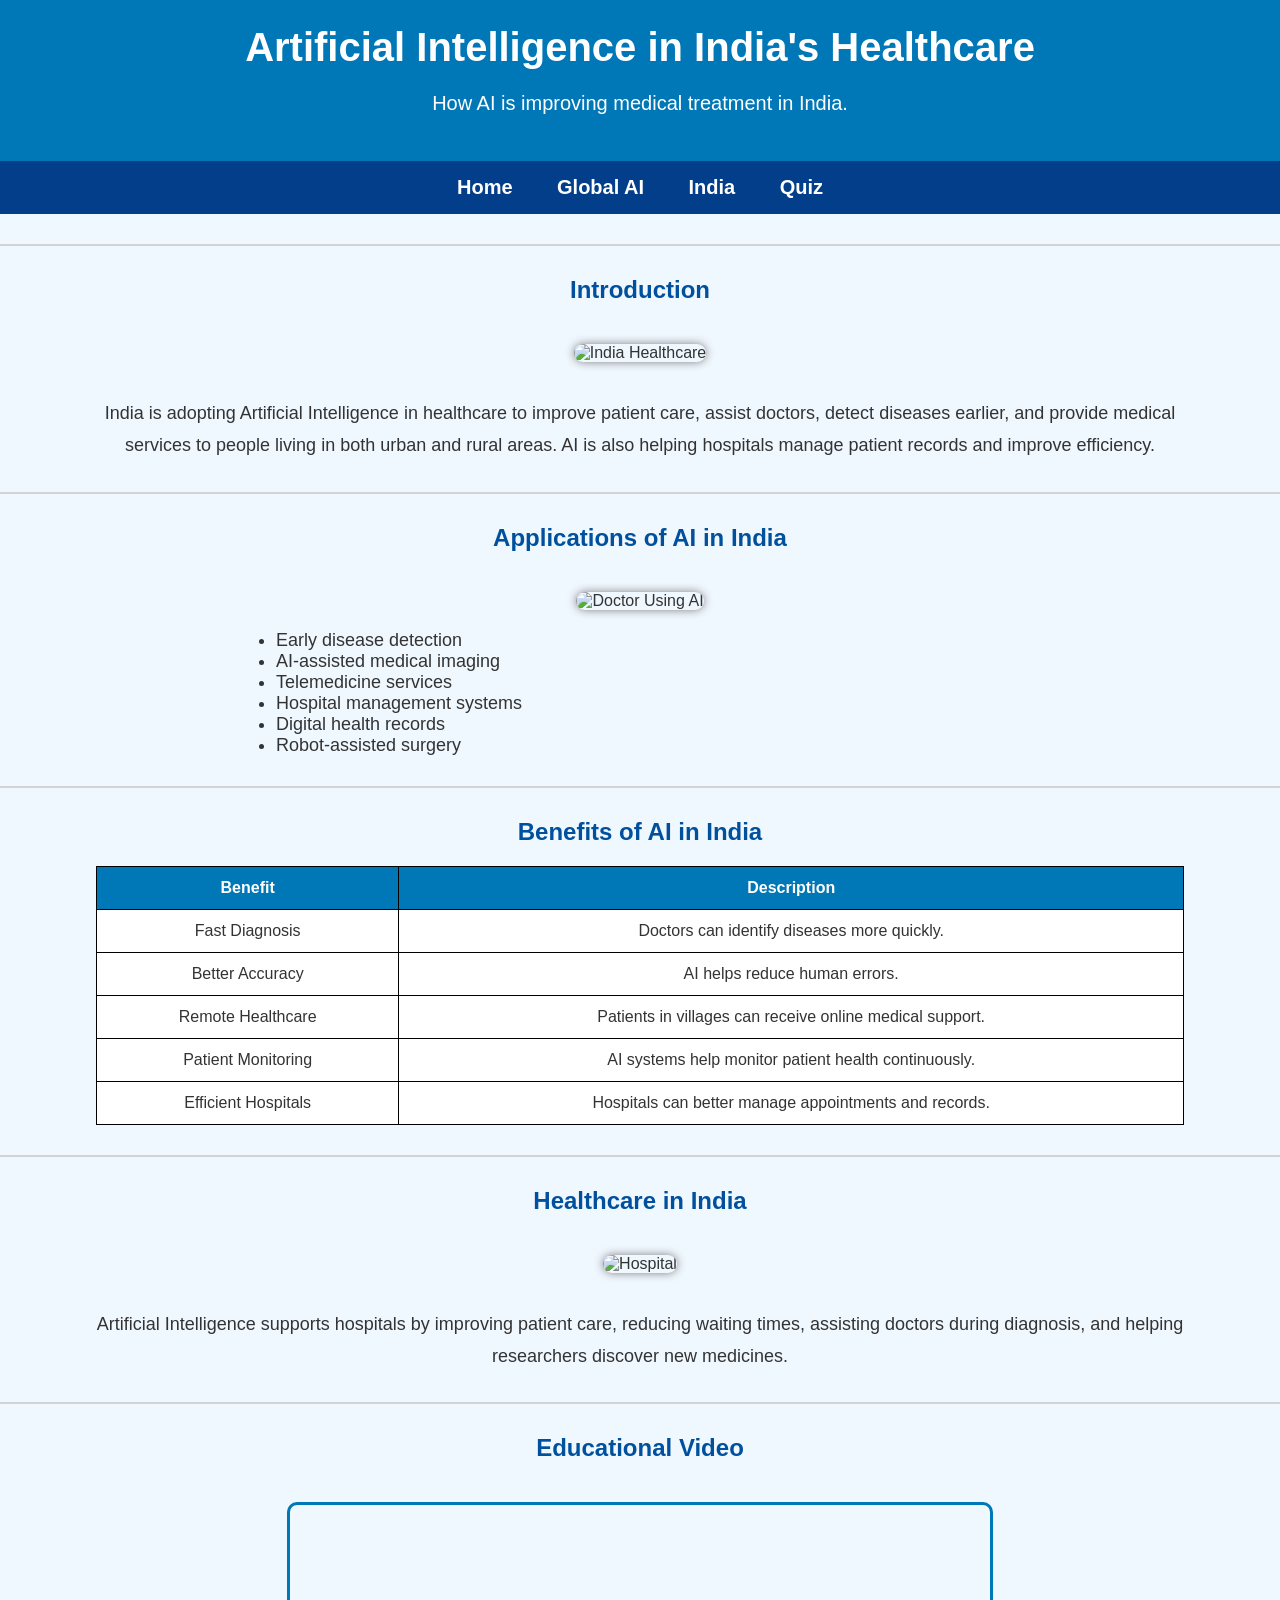
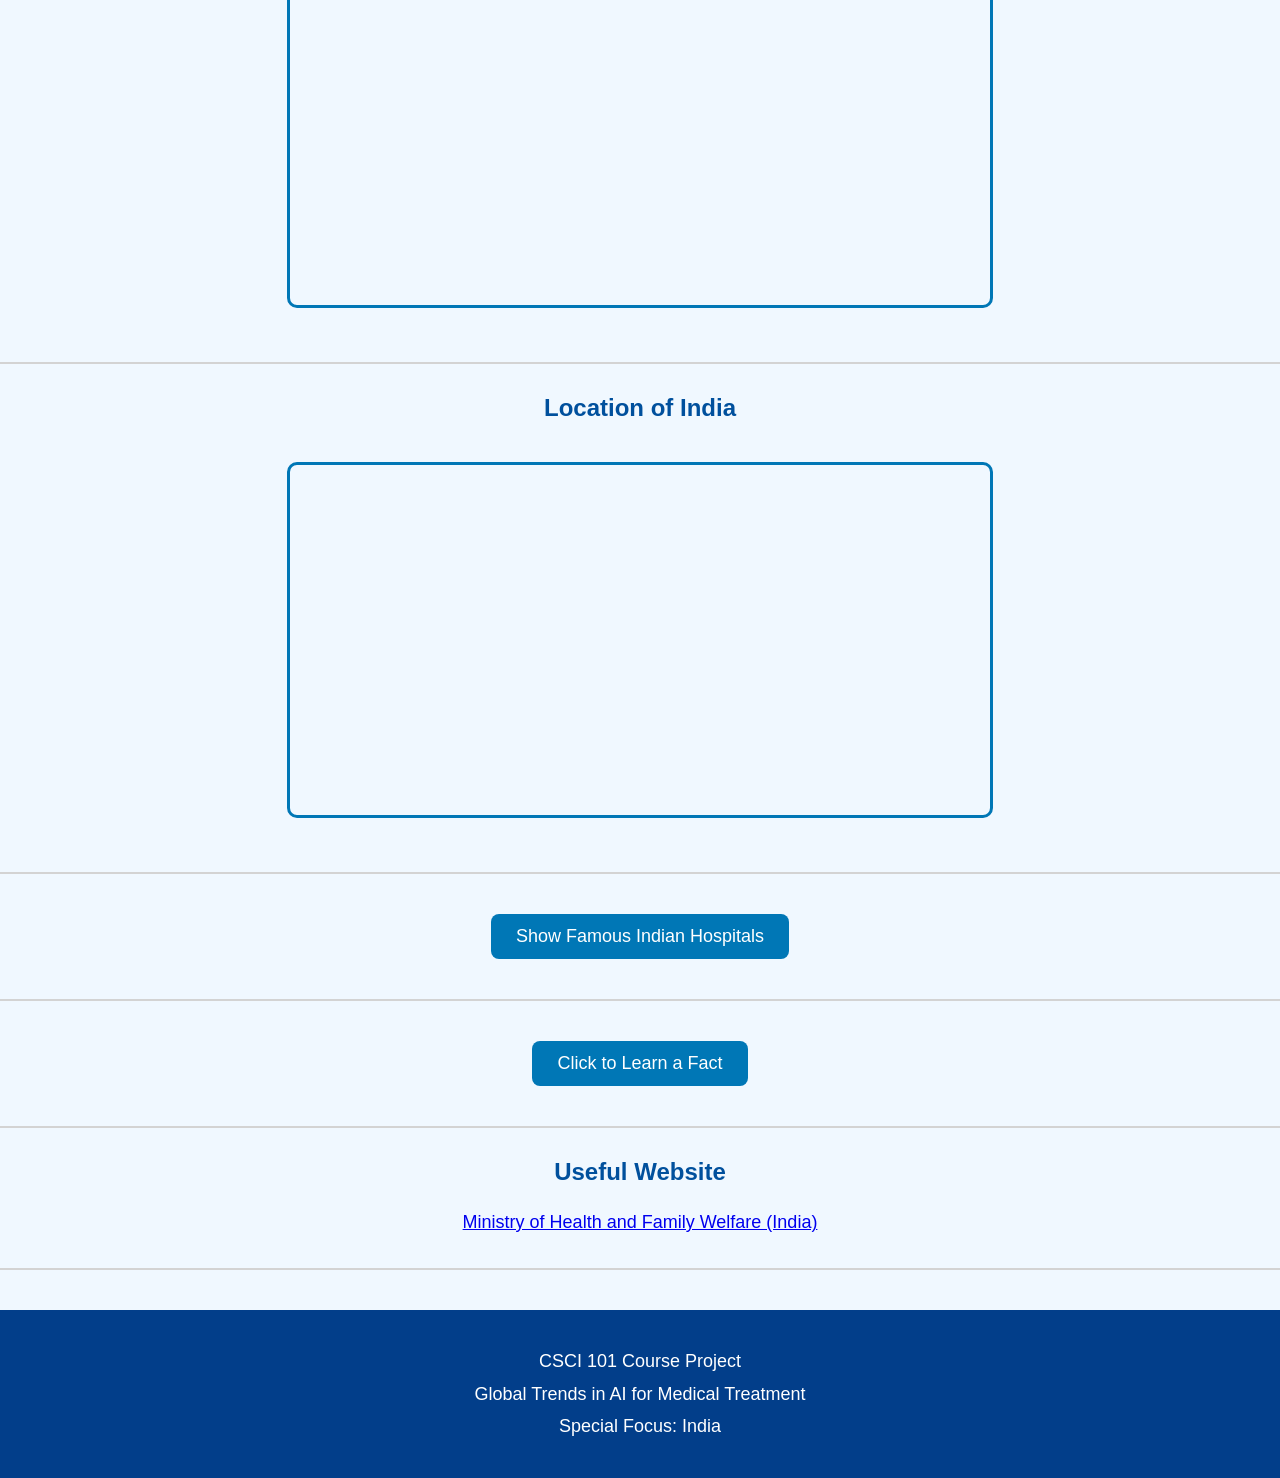
==== india.html @ 5dca1340 "Add files via upload" ====
<!DOCTYPE html>
<html lang="en">

<head>

<meta charset="UTF-8">
<meta name="viewport" content="width=device-width, initial-scale=1.0">

<title>AI in India</title>

<link rel="stylesheet" href="style.css">

</head>

<body>

<header>

<h1>Artificial Intelligence in India's Healthcare</h1>

<p>How AI is improving medical treatment in India.</p>

</header>

<nav>

<a href="index.html">Home</a>
<a href="global.html">Global AI</a>
<a href="india.html">India</a>
<a href="quiz.html">Quiz</a>

</nav>

<hr>

<h2>Introduction</h2>

<img src="images/india-healthcare.jpg" alt="India Healthcare" width="700">

<p>

India is adopting Artificial Intelligence in healthcare to improve patient care,
assist doctors, detect diseases earlier, and provide medical services to people
living in both urban and rural areas. AI is also helping hospitals manage patient
records and improve efficiency.

</p>

<hr>

<h2>Applications of AI in India</h2>

<img src="images/doctor.jpg" alt="Doctor Using AI" width="500">

<ul>

<li>Early disease detection</li>
<li>AI-assisted medical imaging</li>
<li>Telemedicine services</li>
<li>Hospital management systems</li>
<li>Digital health records</li>
<li>Robot-assisted surgery</li>

</ul>

<hr>

<h2>Benefits of AI in India</h2>

<table border="1" width="80%" align="center">

<tr>

<th>Benefit</th>
<th>Description</th>

</tr>

<tr>

<td>Fast Diagnosis</td>
<td>Doctors can identify diseases more quickly.</td>

</tr>

<tr>

<td>Better Accuracy</td>
<td>AI helps reduce human errors.</td>

</tr>

<tr>

<td>Remote Healthcare</td>
<td>Patients in villages can receive online medical support.</td>

</tr>

<tr>

<td>Patient Monitoring</td>
<td>AI systems help monitor patient health continuously.</td>

</tr>

<tr>

<td>Efficient Hospitals</td>
<td>Hospitals can better manage appointments and records.</td>

</tr>

</table>

<hr>

<h2>Healthcare in India</h2>

<img src="images/hospital.jpg" alt="Hospital" width="600">

<p>

Artificial Intelligence supports hospitals by improving patient care,
reducing waiting times, assisting doctors during diagnosis,
and helping researchers discover new medicines.

</p>

<hr>

<h2>Educational Video</h2>

<iframe

width="700"
height="400"

src="https://www.youtube.com/embed/5q87K1WaoFI"

title="AI in India"

allowfullscreen>

</iframe>

<hr>

<h2>Location of India</h2>

<iframe

src="https://www.google.com/maps?q=India&output=embed"

width="700"

height="350">

</iframe>

<hr>

<button onclick="showHospitals()">

Show Famous Indian Hospitals

</button>

<p id="hospitals"></p>

<hr>

<button onclick="indiaQuiz()">

Click to Learn a Fact

</button>

<p id="fact"></p>

<hr>

<h2>Useful Website</h2>

<p>

<a href="https://www.mohfw.gov.in" target="_blank">

Ministry of Health and Family Welfare (India)

</a>

</p>

<hr>

<footer>

<p>

CSCI 101 Course Project<br>

Global Trends in AI for Medical Treatment<br>

Special Focus: India

</p>

</footer>

<script src="script.js"></script>

</body>

</html>
---- style.css ----
/* ===========================
   AI Medical Project CSS
=========================== */

body{

    font-family: Arial, Helvetica, sans-serif;
    background-color:#f0f8ff;
    margin:0;
    padding:0;
    text-align:center;
    color:#333333;

}

header{

    background-color:#0077b6;
    color:white;
    padding:25px;

}

header h1{

    margin:0;
    font-size:40px;

}

header p{

    font-size:20px;

}

nav{

    background-color:#023e8a;
    padding:15px;

}

nav a{

    color:white;
    text-decoration:none;
    font-size:20px;
    margin:20px;
    font-weight:bold;

}

nav a:hover{

    color:yellow;

}

h2{

    color:#00509d;
    margin-top:30px;

}

p{

    font-size:18px;
    line-height:1.8;
    width:85%;
    margin:auto;
    margin-top:15px;
    margin-bottom:15px;

}

ul{

    width:60%;
    margin:auto;
    text-align:left;
    font-size:18px;

}

ol{

    width:60%;
    margin:auto;
    text-align:left;
    font-size:18px;

}

table{

    border-collapse:collapse;
    margin:auto;
    margin-top:20px;
    margin-bottom:20px;
    width:85%;

}

table th{

    background-color:#0077b6;
    color:white;
    padding:12px;
    border:1px solid black;

}

table td{

    padding:12px;
    border:1px solid black;
    background-color:white;

}

img{

    margin-top:20px;
    margin-bottom:20px;
    border-radius:12px;
    box-shadow:0px 0px 10px gray;
    max-width:90%;

}

button{

    background-color:#0077b6;
    color:white;
    padding:12px 25px;
    font-size:18px;
    border:none;
    border-radius:8px;
    cursor:pointer;
    margin:10px;

}

button:hover{

    background-color:#0096c7;

}

iframe{

    margin-top:20px;
    margin-bottom:20px;
    border:3px solid #0077b6;
    border-radius:10px;

}

input[type="radio"]{

    margin-top:10px;
    margin-bottom:10px;

}

#demo,
#countries,
#hospitals,
#fact,
#answer1,
#answer2,
#answer3,
#answer4,
#answer5{

    font-size:22px;
    color:green;
    font-weight:bold;
    margin-top:20px;

}

footer{

    background-color:#023e8a;
    color:white;
    padding:20px;
    margin-top:40px;

}

footer p{

    color:white;
    width:100%;

}

hr{

    margin-top:30px;
    margin-bottom:30px;
    border:1px solid lightgray;

}
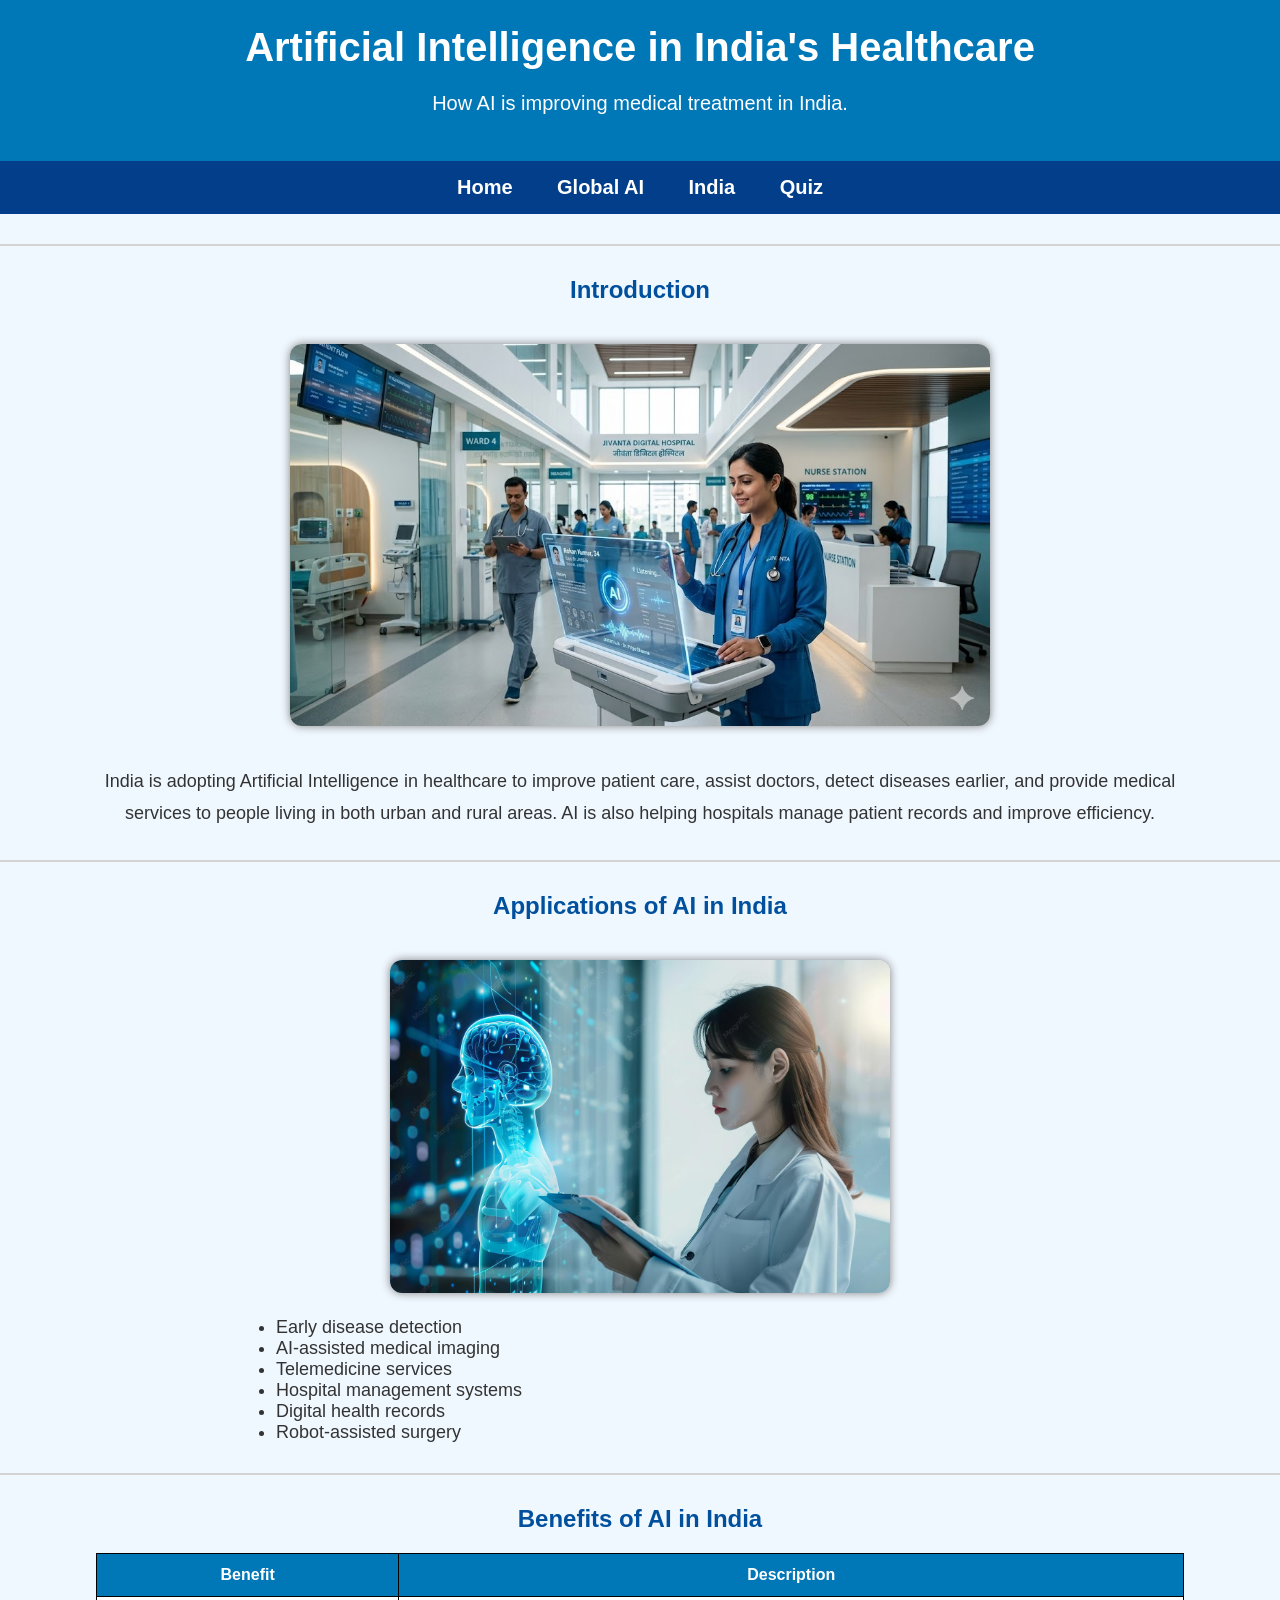
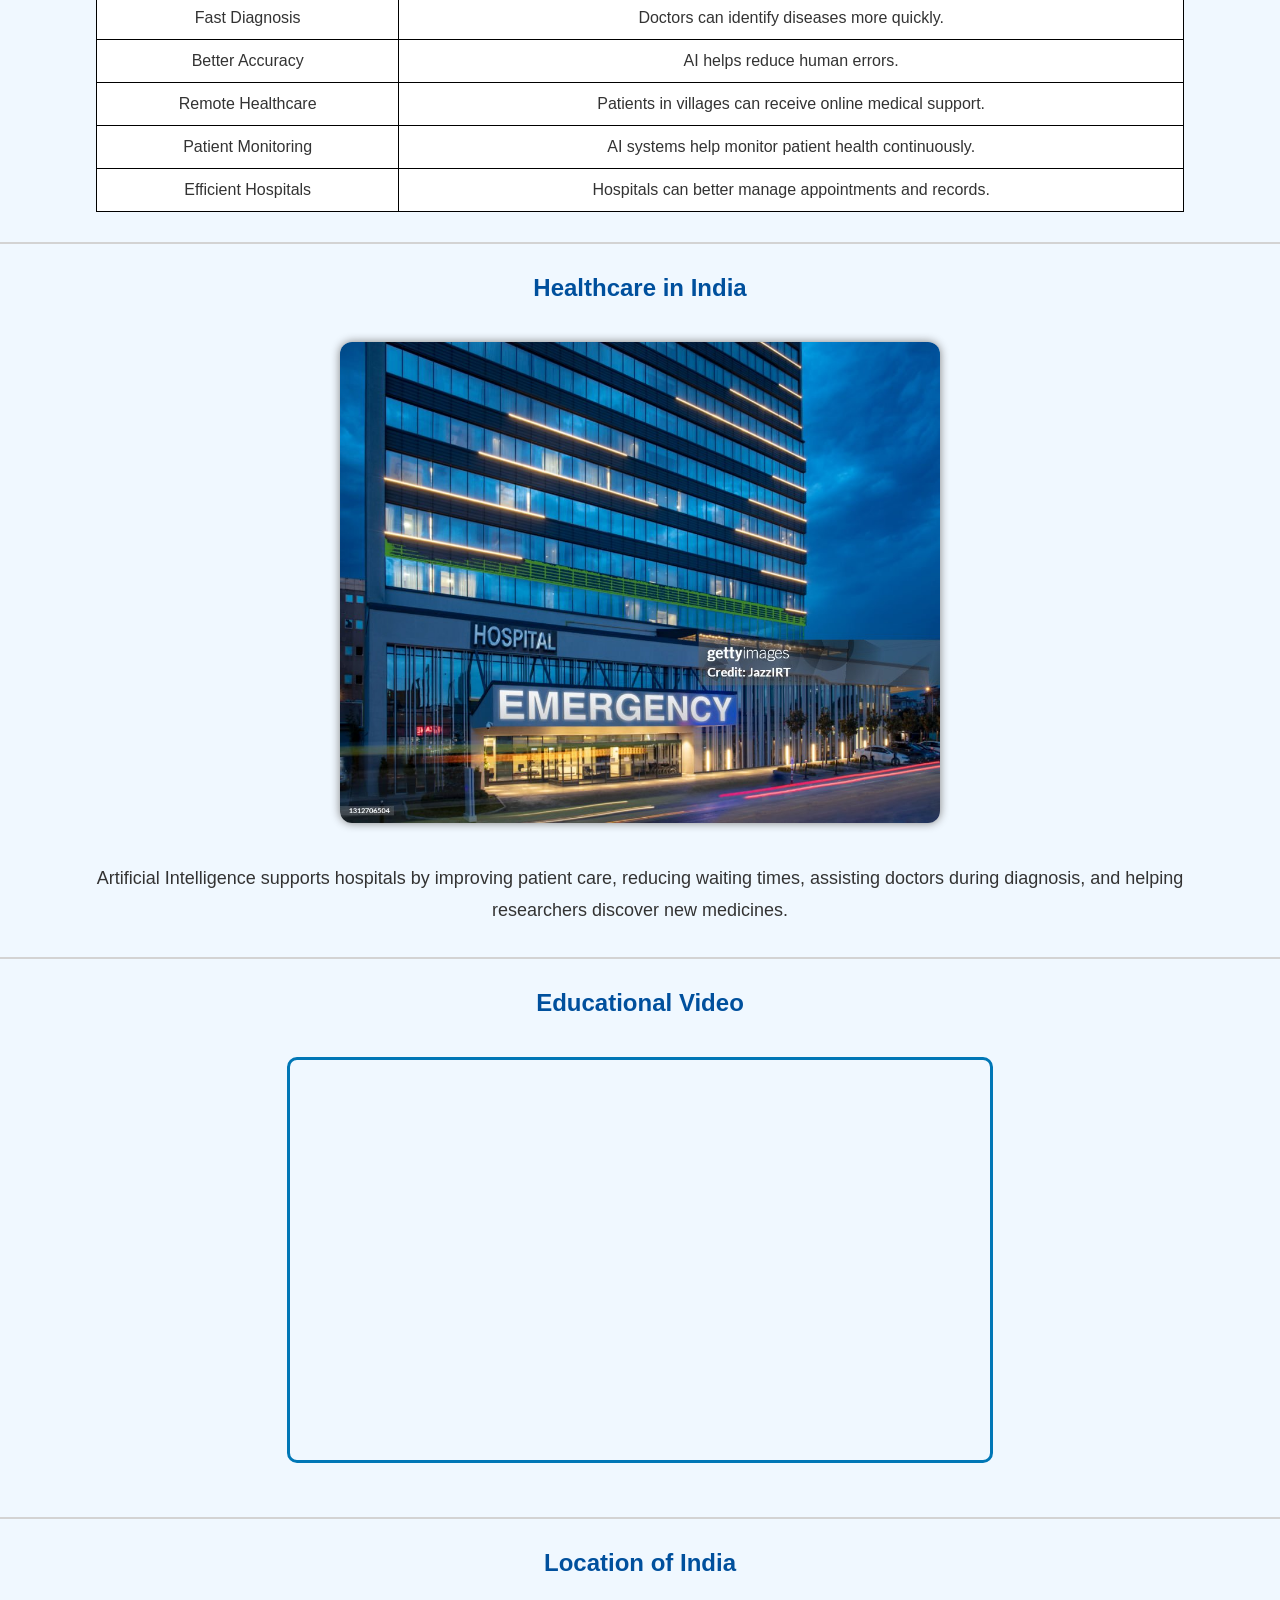
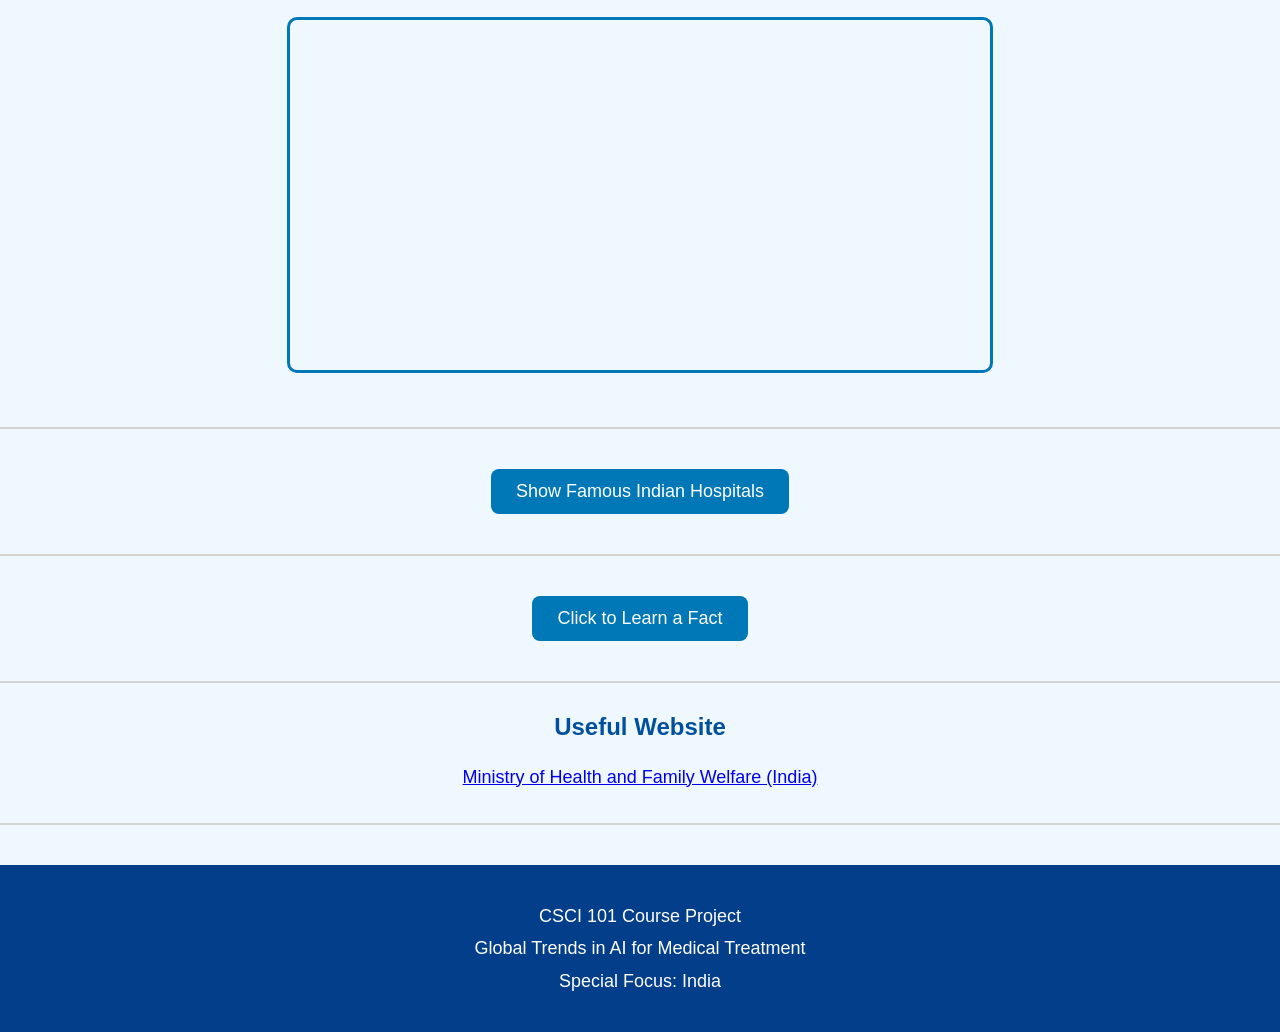
==== commit 64d03ea5: "Update india.html" ====
--- a/india.html
+++ b/india.html
@@ -35,7 +35,7 @@
 
 <h2>Introduction</h2>
 
-<img src="images/india-healthcare.jpg" alt="India Healthcare" width="700">
+<img src="images/indian-healthcare.jpg" alt="India Healthcare" width="700">
 
 <p>
 
@@ -212,4 +212,4 @@
 
 </body>
 
-</html>+</html>
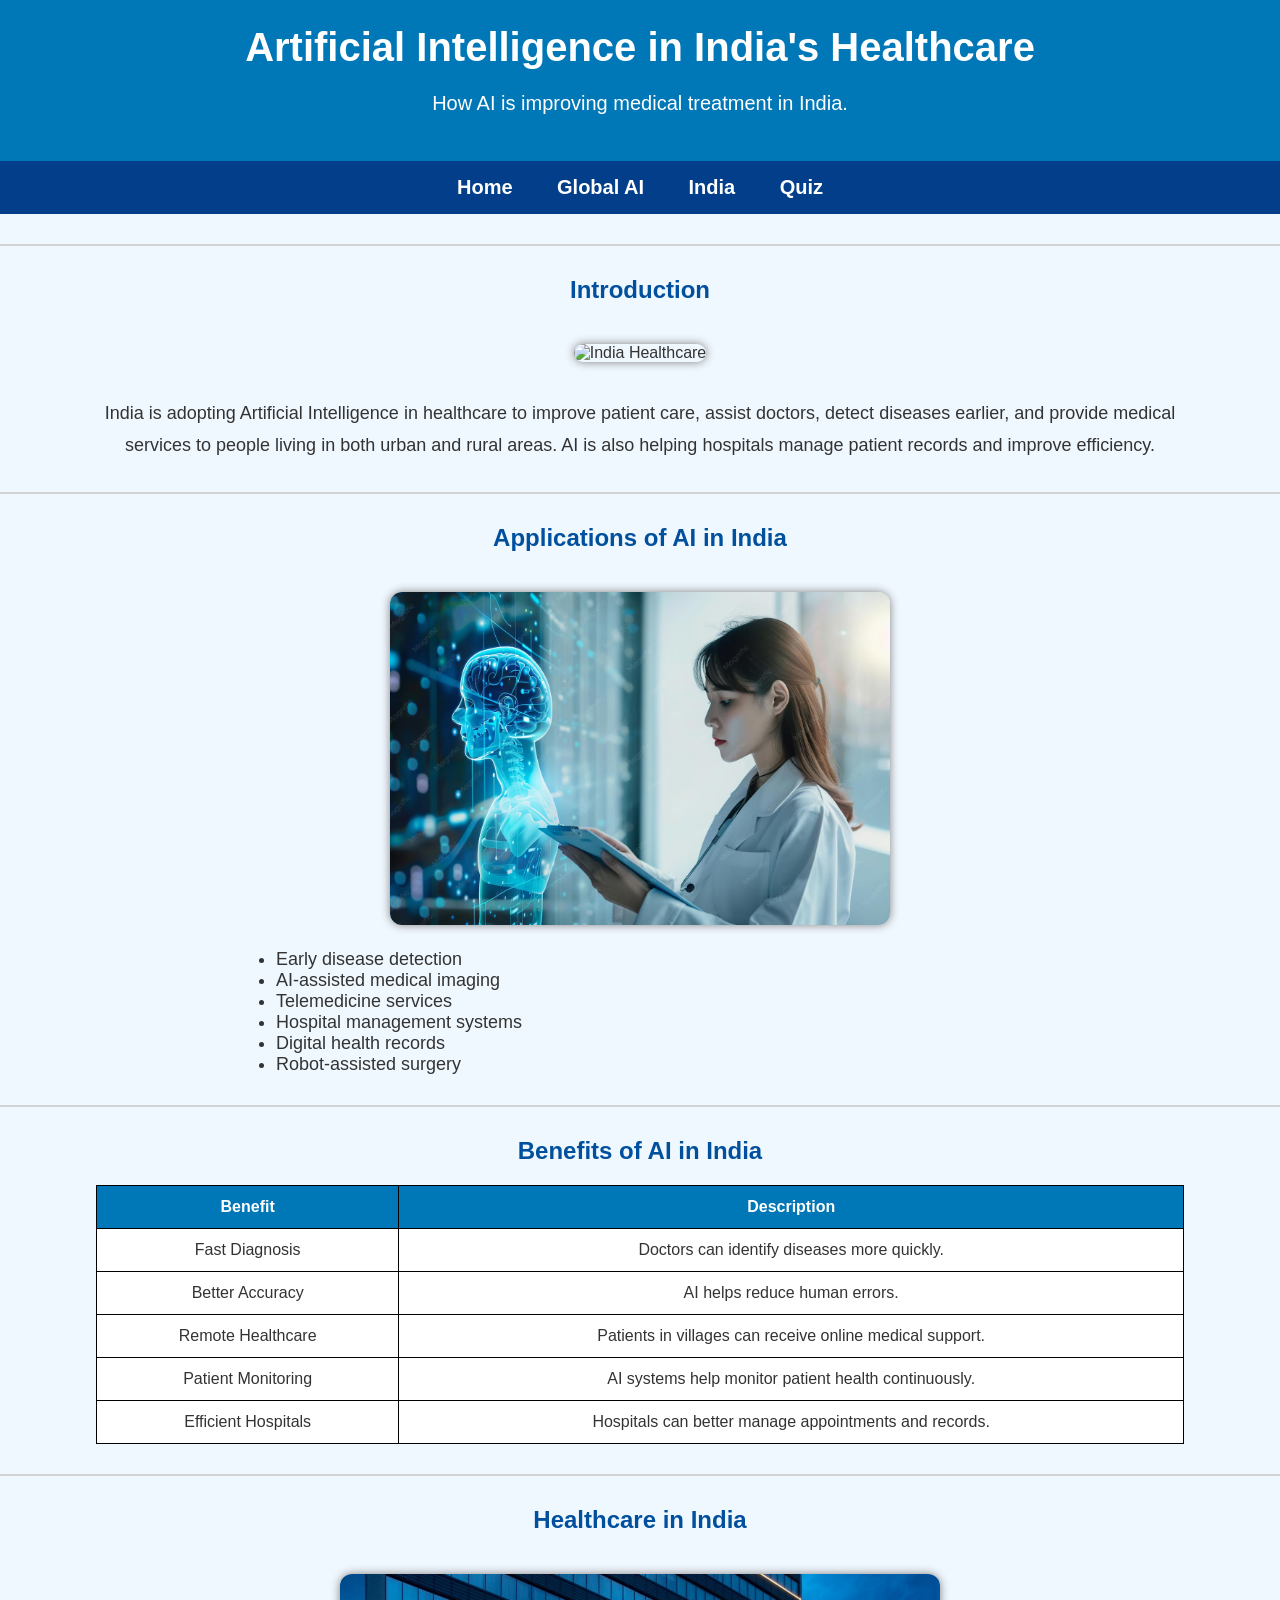
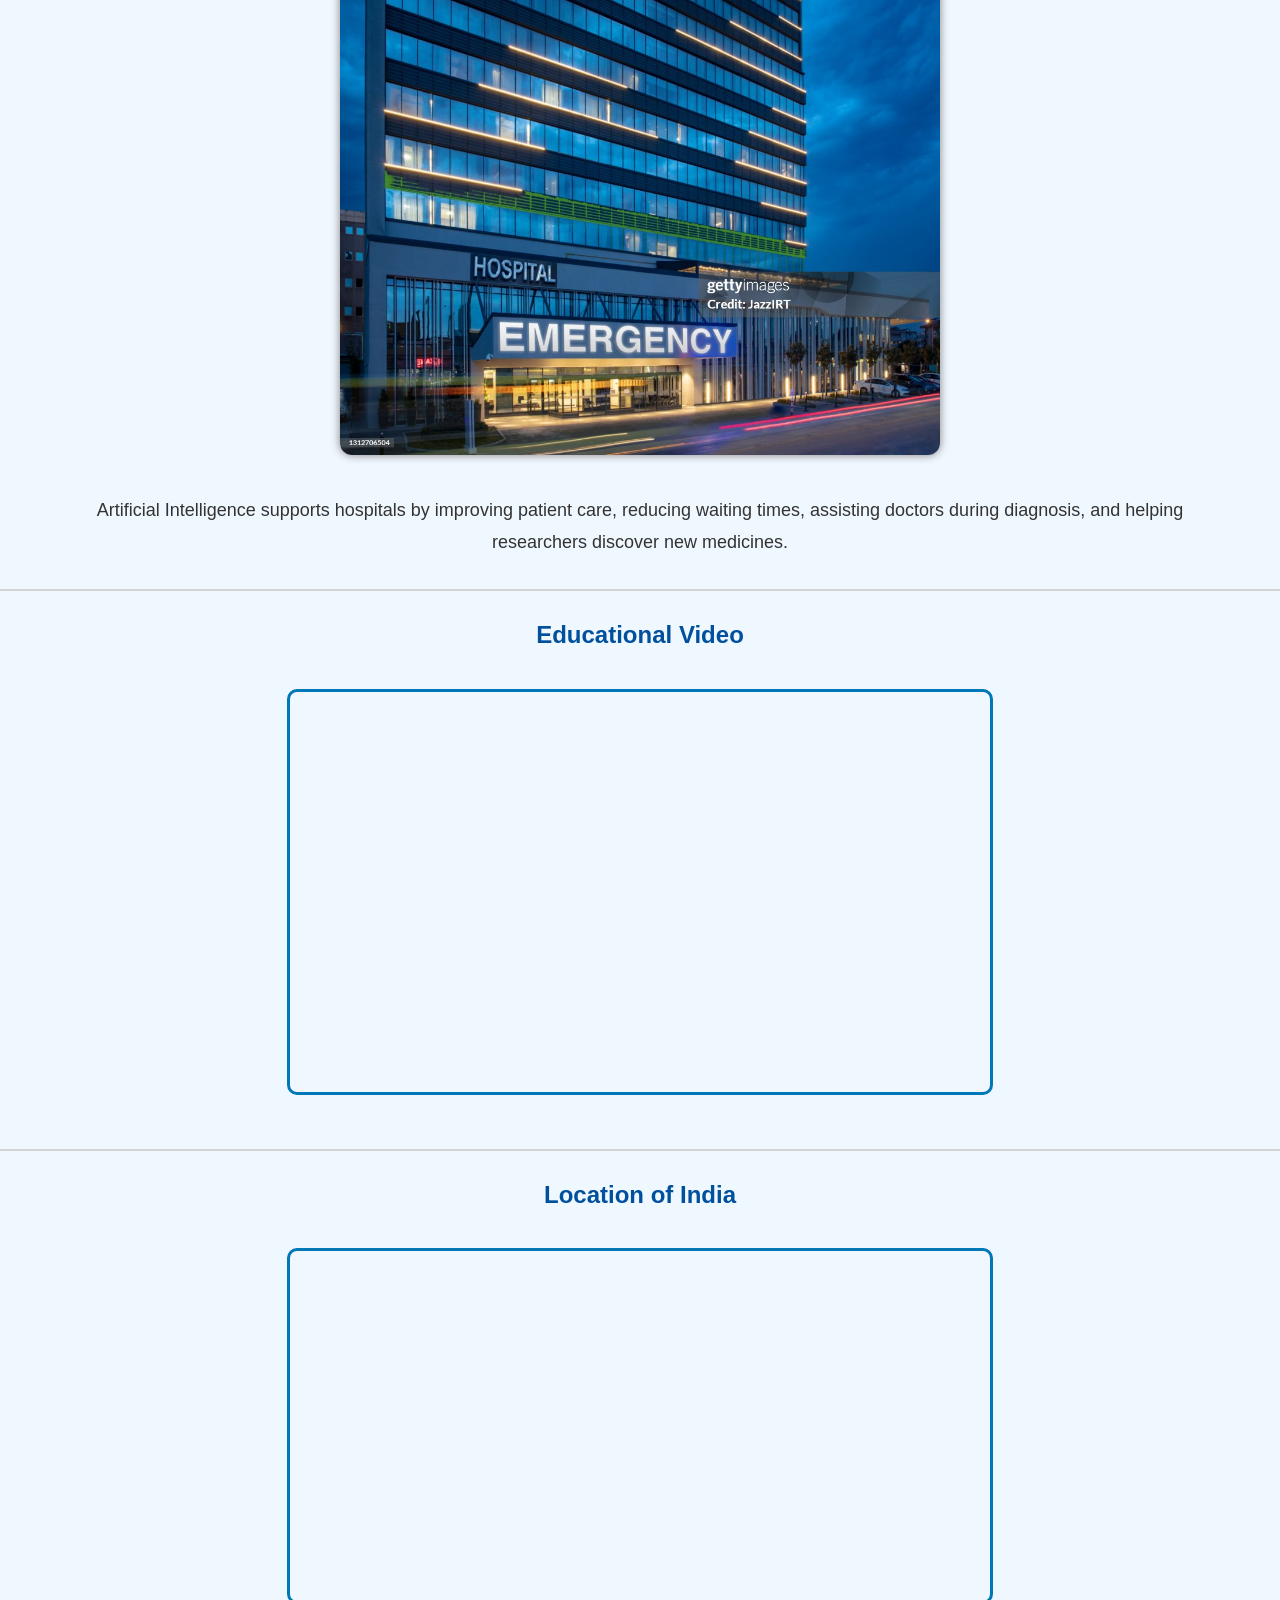
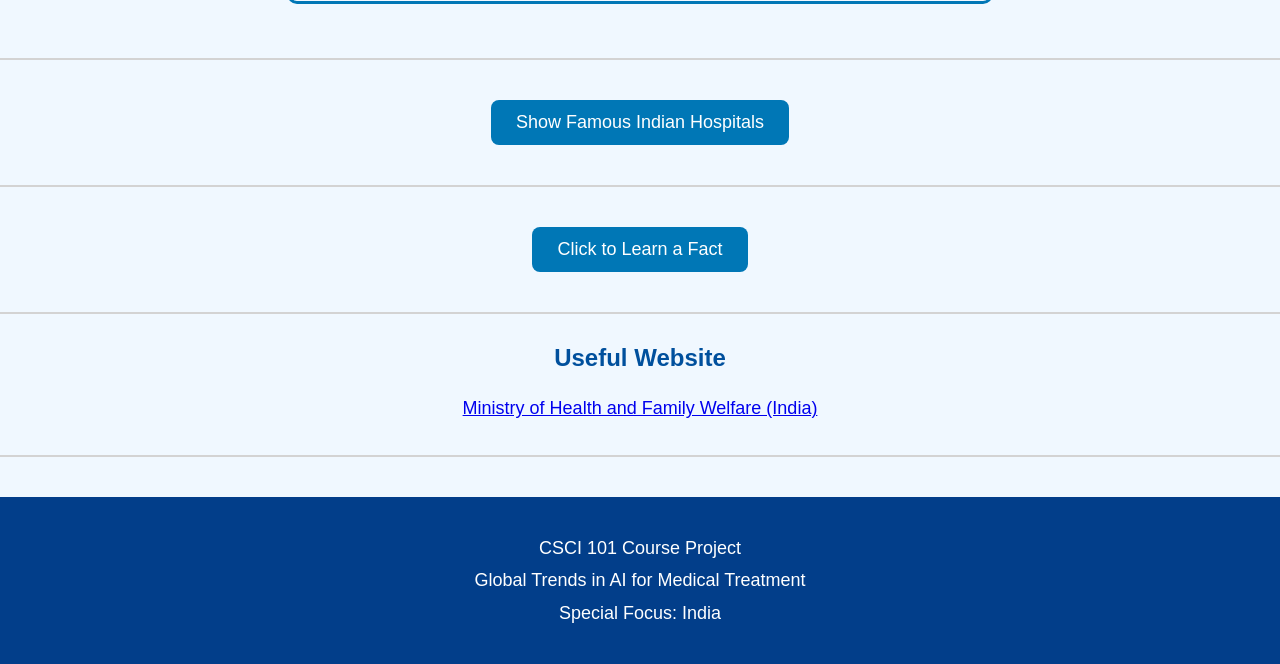
==== commit 5028bb58: "Update india.html" ====
--- a/india.html
+++ b/india.html
@@ -35,7 +35,7 @@
 
 <h2>Introduction</h2>
 
-<img src="images/indian-healthcare.jpg" alt="India Healthcare" width="700">
+<img src="images/india-healthcare.jpg" alt="India Healthcare" width="700">
 
 <p>
 
